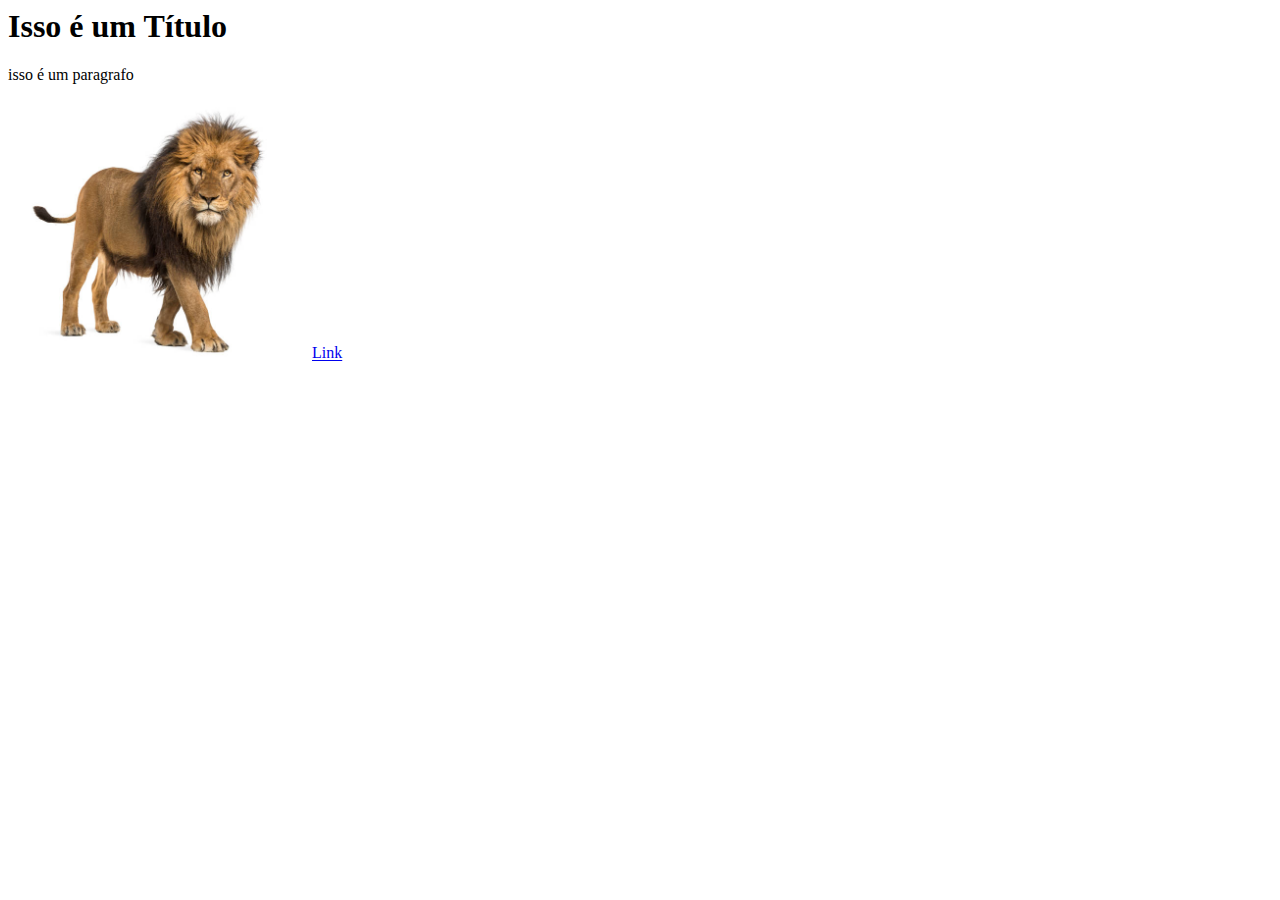
==== index.html @ d505e1c9 "Figma" ====
<html lang="pt-BR">

<head>
    <meta charset="UTF-8">
    <meta name="viewport" content="width=device-width, initial-scale=1.0">
    <title>Portfólio</title>
</head>

<body>
    <h1>Isso é um Título</h1>
    <p>isso é um paragrafo</p>
    <img style="width: 300px;" src="imagens/img-lion.jpg" alt="Foto de um Lion">

    <a href="https://github.com/BrennoAlenkar" target="_blank">Link</a>
</body>

</html>
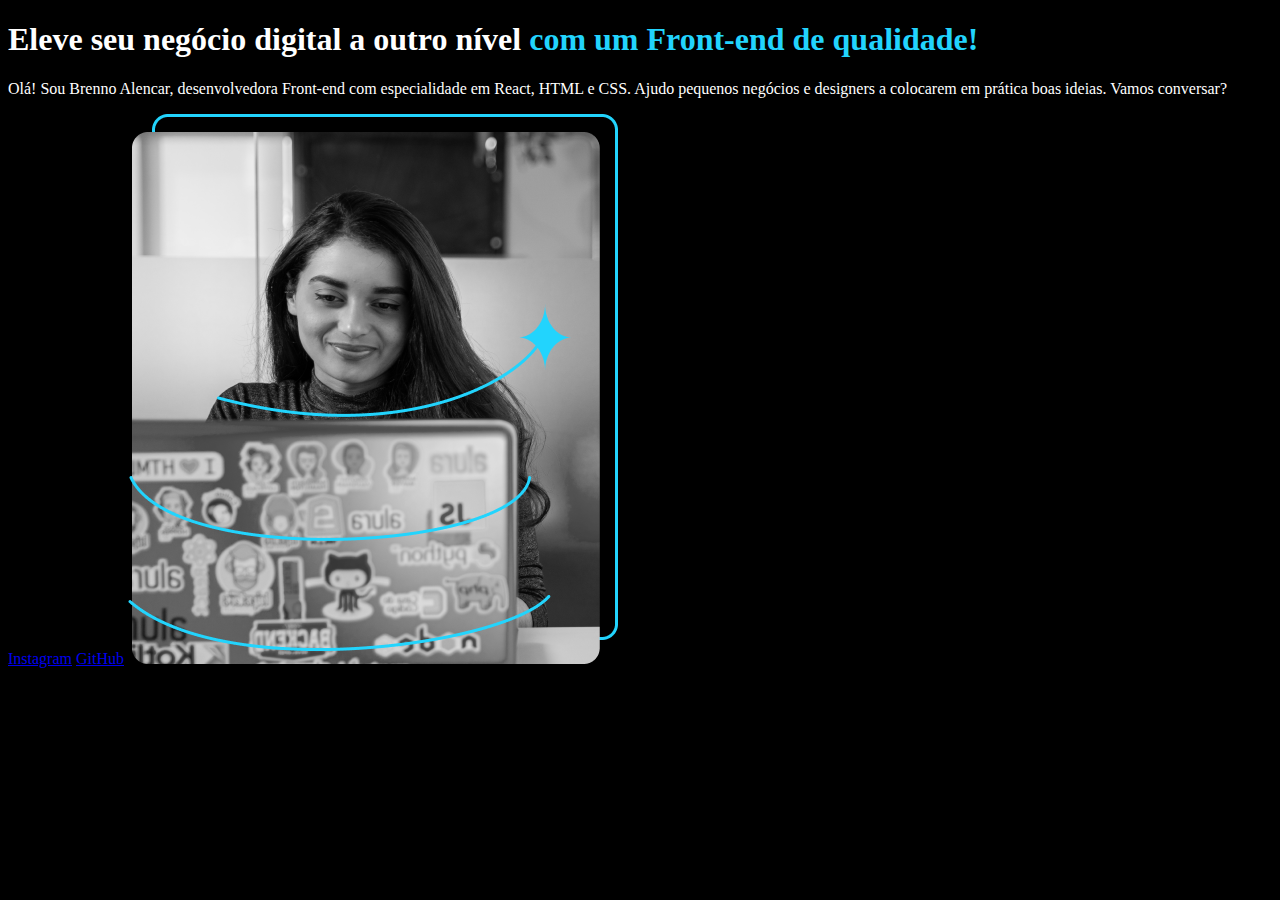
==== commit 3de790e8: "Criando projeto" ====
--- a/index.html
+++ b/index.html
@@ -1,18 +1,24 @@
-
+<!DOCTYPE html>
 <html lang="pt-BR">
-
 <head>
     <meta charset="UTF-8">
     <meta name="viewport" content="width=device-width, initial-scale=1.0">
+    <link rel="stylesheet" href="style/estilo.css">
     <title>Portfólio</title>
 </head>
+<body>
+    <header>
 
-<body>
-    <h1>Isso é um Título</h1>
-    <p>isso é um paragrafo</p>
-    <img style="width: 300px;" src="imagens/img-lion.jpg" alt="Foto de um Lion">
+    </header>
+    <main>
+        <h1>Eleve seu negócio digital a outro nível <strong>com um Front-end de qualidade!</strong></h1>
+        <p>Olá! Sou Brenno Alencar, desenvolvedora Front-end com especialidade em React, HTML e CSS. Ajudo pequenos negócios e designers a colocarem em prática boas ideias. Vamos conversar?</p>
+        <a href="#">Instagram</a>
+        <a href="#">GitHub</a>
+        <img src="imagens/Imagem-figma.png" alt="Foto figma portfolio">
+    </main>
+    <footer>
 
-    <a href="https://github.com/BrennoAlenkar" target="_blank">Link</a>
+    </footer>
 </body>
-
-</html> +</html>--- a/style/estilo.css
+++ b/style/estilo.css
@@ -0,0 +1,9 @@
+
+body {
+    background-color: #000000;
+    color: #fff;
+}
+
+strong {
+    color: #22D4Fd;
+}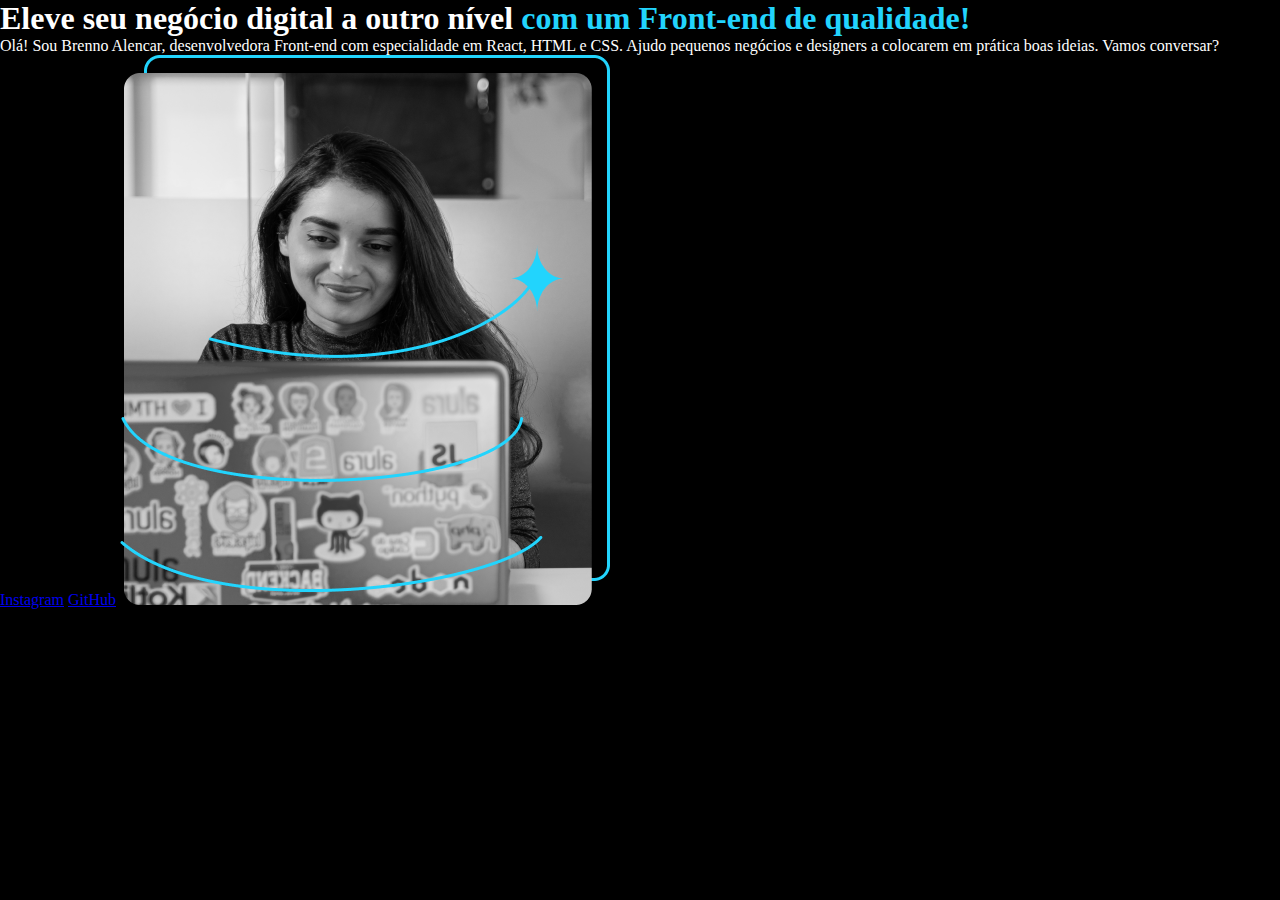
==== commit 495687f7: "Atualizei" ====
--- a/index.html
+++ b/index.html
@@ -1,24 +1,29 @@
 <!DOCTYPE html>
 <html lang="pt-BR">
+
 <head>
     <meta charset="UTF-8">
     <meta name="viewport" content="width=device-width, initial-scale=1.0">
     <link rel="stylesheet" href="style/estilo.css">
     <title>Portfólio</title>
 </head>
+
 <body>
     <header>
 
     </header>
+
     <main>
-        <h1>Eleve seu negócio digital a outro nível <strong>com um Front-end de qualidade!</strong></h1>
-        <p>Olá! Sou Brenno Alencar, desenvolvedora Front-end com especialidade em React, HTML e CSS. Ajudo pequenos negócios e designers a colocarem em prática boas ideias. Vamos conversar?</p>
+        <h1>Eleve seu negócio digital a outro nível <strong class="texto_destacado">com um Front-end de qualidade!</strong></h1>
+        <p>Olá! Sou Brenno Alencar, desenvolvedora Front-end com especialidade em React, HTML e CSS. Ajudo pequenos
+            negócios e designers a colocarem em prática boas ideias. Vamos conversar?</p>
         <a href="#">Instagram</a>
         <a href="#">GitHub</a>
         <img src="imagens/Imagem-figma.png" alt="Foto figma portfolio">
     </main>
+
     <footer>
-
     </footer>
 </body>
+
 </html>--- a/style/estilo.css
+++ b/style/estilo.css
@@ -1,9 +1,15 @@
+* {
+    margin: 0;
+    padding: 0;
+}
 
 body {
     background-color: #000000;
     color: #fff;
+    height: 100vh;
+    box-sizing: border-box;
 }
 
-strong {
+.texto_destacado {
     color: #22D4Fd;
 }